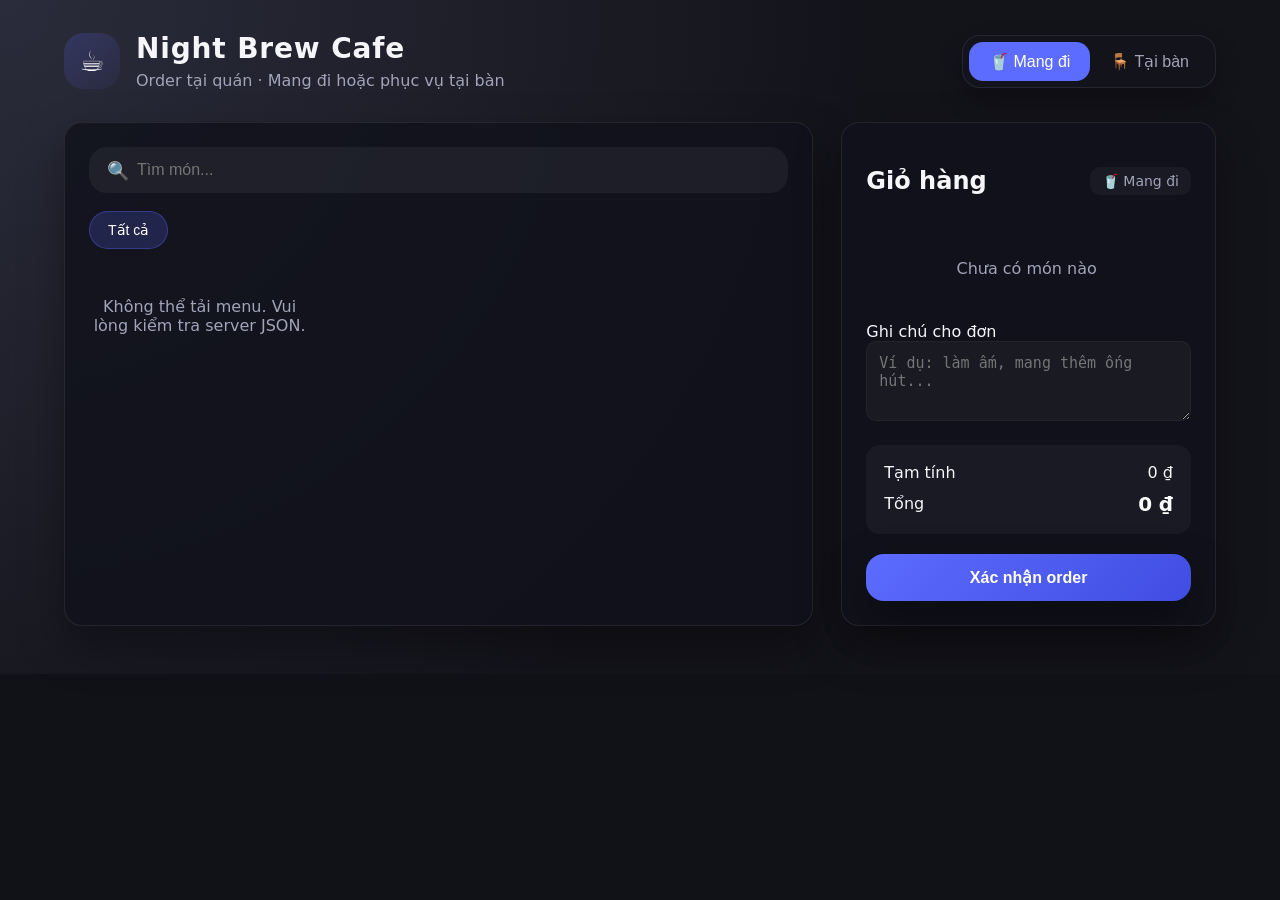
==== cafe-order/index.html @ 3cc46fb4 "Add cafe order web app with admin dashboard" ====
<!DOCTYPE html>
<html lang="vi">
<head>
  <meta charset="UTF-8" />
  <meta name="viewport" content="width=device-width, initial-scale=1.0" />
  <title>Night Brew Cafe · Order</title>
  <link rel="stylesheet" href="assets/css/style.css" />
</head>
<body class="dark">
  <div class="page">
    <header class="app-header">
      <div class="logo-block">
        <div class="logo">☕</div>
        <div>
          <h1>Night Brew Cafe</h1>
          <p>Order tại quán · Mang đi hoặc phục vụ tại bàn</p>
        </div>
      </div>
      <div class="order-type-toggle" id="orderTypeToggle">
        <button class="toggle-btn active" data-type="takeaway">🥤 Mang đi</button>
        <button class="toggle-btn" data-type="table">🪑 Tại bàn</button>
      </div>
      <div class="table-input" id="tableInputWrap">
        <label for="tableNumber">Số bàn</label>
        <input type="text" id="tableNumber" placeholder="Nhập số bàn" autocomplete="off" />
      </div>
    </header>

    <main class="layout">
      <section class="menu-panel">
        <div class="search-filter">
          <div class="search-box">
            <input type="search" id="searchInput" placeholder="Tìm món..." />
            <span class="icon">🔍</span>
          </div>
          <div class="category-filter" id="categoryFilter">
            <button class="chip active" data-category="all">Tất cả</button>
          </div>
        </div>

        <div class="menu-grid" id="menuGrid">
          <div class="empty">Đang tải menu...</div>
        </div>
      </section>

      <aside class="cart-panel">
        <div class="cart-header">
          <h2>Giỏ hàng</h2>
          <div class="order-summary-line" id="cartOrderType">🥤 Mang đi</div>
        </div>

        <div class="cart-items" id="cartItems">
          <div class="empty">Chưa có món nào</div>
        </div>

        <div class="cart-note">
          <label for="orderNote">Ghi chú cho đơn</label>
          <textarea id="orderNote" rows="3" placeholder="Ví dụ: làm ấm, mang thêm ống hút..."></textarea>
        </div>

        <div class="cart-total" id="cartTotal">
          <div class="line">
            <span>Tạm tính</span>
            <span>0₫</span>
          </div>
          <div class="line total">
            <span>Tổng</span>
            <span>0₫</span>
          </div>
        </div>

        <button class="primary-btn" id="confirmOrderBtn">Xác nhận order</button>
      </aside>
    </main>
  </div>

  <div class="modal" id="productModal" aria-hidden="true">
    <div class="modal-content">
      <button class="close-btn" id="closeModal">×</button>
      <div class="modal-body">
        <h3 id="modalProductName">Tên món</h3>
        <p class="modal-desc" id="modalProductDesc"></p>
        <div class="option-group">
          <span class="group-label">Size</span>
          <div class="option-row" data-option="size">
            <label><input type="radio" name="modalSize" value="S" /> S</label>
            <label><input type="radio" name="modalSize" value="M" checked /> M</label>
            <label><input type="radio" name="modalSize" value="L" /> L</label>
          </div>
        </div>
        <div class="option-group">
          <span class="group-label">Đá</span>
          <div class="option-row" data-option="ice">
            <label><input type="radio" name="modalIce" value="0%" /> 0%</label>
            <label><input type="radio" name="modalIce" value="30%" /> 30%</label>
            <label><input type="radio" name="modalIce" value="50%" checked /> 50%</label>
            <label><input type="radio" name="modalIce" value="70%" /> 70%</label>
            <label><input type="radio" name="modalIce" value="100%" /> 100%</label>
          </div>
        </div>
        <div class="option-group">
          <span class="group-label">Đường</span>
          <div class="option-row" data-option="sugar">
            <label><input type="radio" name="modalSugar" value="0%" /> 0%</label>
            <label><input type="radio" name="modalSugar" value="30%" /> 30%</label>
            <label><input type="radio" name="modalSugar" value="50%" checked /> 50%</label>
            <label><input type="radio" name="modalSugar" value="70%" /> 70%</label>
            <label><input type="radio" name="modalSugar" value="100%" /> 100%</label>
          </div>
        </div>
        <div class="option-group">
          <span class="group-label">Ghi chú món</span>
          <textarea id="modalItemNote" rows="2" placeholder="Ví dụ: ít đá, thêm shot espresso..."></textarea>
        </div>
        <div class="modal-footer">
          <span class="price" id="modalProductPrice">0₫</span>
          <button class="primary-btn" id="addToCartBtn">Thêm vào giỏ</button>
        </div>
      </div>
    </div>
  </div>

  <div class="modal success" id="successModal" aria-hidden="true">
    <div class="modal-content">
      <div class="modal-body">
        <h3>🎉 Đặt món thành công</h3>
        <p>Mã đơn: <strong id="successOrderCode"></strong></p>
        <p>Loại đơn: <span id="successOrderType"></span></p>
        <p>Tổng tiền: <strong id="successOrderTotal"></strong></p>
        <button class="primary-btn" id="closeSuccessBtn">Đóng</button>
      </div>
    </div>
  </div>

  <script src="assets/js/app.js"></script>
</body>
</html>
---- cafe-order/assets/css/style.css ----
:root {
  color-scheme: dark;
  --bg-gradient: radial-gradient(circle at top left, #2b2c3b, #13131a 60%);
  --card-bg: rgba(33, 34, 44, 0.85);
  --card-border: rgba(255, 255, 255, 0.08);
  --primary: #5c6cff;
  --primary-dark: #414de2;
  --text: #f6f6fa;
  --text-muted: #a3a3ba;
  --success: #4ad594;
  --warning: #ffb648;
  --danger: #ff6f6f;
  --radius-large: 18px;
  --radius-medium: 14px;
  --radius-small: 10px;
  --shadow-soft: 0 20px 45px rgba(0, 0, 0, 0.35);
  --shadow-card: 0 12px 25px rgba(0, 0, 0, 0.28);
  font-family: 'Inter', 'Segoe UI', system-ui, -apple-system, sans-serif;
}

* {
  box-sizing: border-box;
}

html,
body {
  margin: 0;
  padding: 0;
  min-height: 100%;
  background: #111118;
  color: var(--text);
}

body.dark {
  background: var(--bg-gradient);
}

.page {
  max-width: 1200px;
  margin: 0 auto;
  padding: 32px 24px 48px;
}

.app-header,
.admin-header {
  display: flex;
  flex-wrap: wrap;
  align-items: center;
  justify-content: space-between;
  gap: 24px;
  margin-bottom: 32px;
}

.logo-block {
  display: flex;
  align-items: center;
  gap: 16px;
}

.logo {
  width: 56px;
  height: 56px;
  border-radius: 20px;
  display: grid;
  place-items: center;
  background: linear-gradient(140deg, rgba(92, 108, 255, 0.2), rgba(92, 108, 255, 0.05));
  font-size: 28px;
}

h1 {
  margin: 0;
  font-size: 28px;
  letter-spacing: 0.03em;
}

.app-header p,
.admin-header p {
  margin: 6px 0 0;
  color: var(--text-muted);
}

.order-type-toggle {
  display: flex;
  background: rgba(20, 21, 30, 0.75);
  border-radius: var(--radius-large);
  padding: 6px;
  border: 1px solid var(--card-border);
  box-shadow: var(--shadow-card);
}

.toggle-btn {
  border: none;
  background: transparent;
  color: var(--text-muted);
  padding: 10px 20px;
  border-radius: var(--radius-medium);
  font-size: 16px;
  cursor: pointer;
  transition: background 0.25s ease, color 0.25s ease;
}

.toggle-btn.active {
  background: var(--primary);
  color: #fff;
}

.table-input {
  display: none;
  flex-direction: column;
  gap: 8px;
  background: rgba(20, 21, 30, 0.8);
  border-radius: var(--radius-medium);
  padding: 14px 16px;
  border: 1px solid var(--card-border);
  min-width: 180px;
}

.table-input label {
  font-size: 13px;
  text-transform: uppercase;
  letter-spacing: 0.1em;
  color: var(--text-muted);
}

.table-input input {
  border: none;
  background: rgba(255, 255, 255, 0.05);
  color: var(--text);
  border-radius: var(--radius-small);
  padding: 10px 12px;
  font-size: 16px;
}

.layout {
  display: grid;
  grid-template-columns: minmax(0, 2fr) minmax(320px, 1fr);
  gap: 28px;
}

.menu-panel,
.cart-panel,
.orders-list,
.order-detail {
  background: rgba(17, 18, 27, 0.82);
  border-radius: var(--radius-large);
  border: 1px solid var(--card-border);
  box-shadow: var(--shadow-soft);
  padding: 24px;
  min-height: 200px;
}

.search-filter {
  display: flex;
  flex-direction: column;
  gap: 18px;
  margin-bottom: 24px;
}

.search-box {
  position: relative;
}

.search-box input {
  width: 100%;
  border: none;
  background: rgba(255, 255, 255, 0.05);
  color: var(--text);
  padding: 14px 16px 14px 48px;
  border-radius: var(--radius-large);
  font-size: 16px;
}

.search-box .icon {
  position: absolute;
  top: 50%;
  left: 18px;
  transform: translateY(-50%);
  font-size: 18px;
  color: var(--text-muted);
}

.category-filter {
  display: flex;
  flex-wrap: wrap;
  gap: 10px;
}

.chip {
  border: none;
  background: rgba(255, 255, 255, 0.06);
  color: var(--text-muted);
  border-radius: 999px;
  padding: 10px 18px;
  font-size: 14px;
  cursor: pointer;
  transition: background 0.25s ease, color 0.25s ease, transform 0.2s ease;
}

.chip:hover,
.toggle-btn:hover {
  transform: translateY(-1px);
}

.chip.active {
  background: rgba(92, 108, 255, 0.2);
  color: #fff;
  border: 1px solid rgba(92, 108, 255, 0.35);
}

.menu-grid {
  display: grid;
  grid-template-columns: repeat(auto-fill, minmax(180px, 1fr));
  gap: 18px;
}

.product-card {
  background: rgba(26, 27, 37, 0.9);
  border-radius: var(--radius-medium);
  border: 1px solid transparent;
  padding: 18px;
  display: flex;
  flex-direction: column;
  gap: 12px;
  cursor: pointer;
  transition: transform 0.25s ease, border 0.25s ease, box-shadow 0.25s ease;
}

.product-card:hover {
  transform: translateY(-4px);
  border-color: rgba(92, 108, 255, 0.35);
  box-shadow: 0 18px 30px rgba(0, 0, 0, 0.28);
}

.product-card h4 {
  margin: 0;
  font-size: 17px;
}

.product-card .price {
  font-weight: 600;
  color: var(--primary);
}

.product-card .desc {
  font-size: 13px;
  color: var(--text-muted);
  line-height: 1.5;
}

.cart-panel {
  display: flex;
  flex-direction: column;
  gap: 20px;
}

.cart-header {
  display: flex;
  align-items: center;
  justify-content: space-between;
}

.order-summary-line {
  font-size: 14px;
  color: var(--text-muted);
  background: rgba(255, 255, 255, 0.04);
  padding: 6px 12px;
  border-radius: var(--radius-small);
}

.cart-items {
  flex: 1;
  display: flex;
  flex-direction: column;
  gap: 16px;
  max-height: 320px;
  overflow-y: auto;
  padding-right: 4px;
}

.cart-item {
  background: rgba(23, 24, 34, 0.8);
  border-radius: var(--radius-medium);
  border: 1px solid rgba(255, 255, 255, 0.05);
  padding: 14px 16px;
  display: grid;
  gap: 10px;
}

.cart-item-header {
  display: flex;
  align-items: center;
  justify-content: space-between;
}

.cart-item-title {
  font-weight: 600;
}

.cart-item-options {
  color: var(--text-muted);
  font-size: 13px;
  line-height: 1.5;
}

.cart-item-footer {
  display: flex;
  align-items: center;
  justify-content: space-between;
  gap: 12px;
}

.qty-control {
  display: inline-flex;
  align-items: center;
  gap: 10px;
  background: rgba(255, 255, 255, 0.04);
  padding: 8px 12px;
  border-radius: var(--radius-small);
}

.qty-control button {
  border: none;
  background: transparent;
  color: #fff;
  font-size: 18px;
  cursor: pointer;
}

.qty-control span {
  font-size: 15px;
  width: 24px;
  text-align: center;
}

.delete-btn {
  border: none;
  background: rgba(255, 111, 111, 0.12);
  color: var(--danger);
  border-radius: var(--radius-small);
  padding: 6px 10px;
  cursor: pointer;
  font-size: 13px;
}

.cart-total {
  background: rgba(255, 255, 255, 0.04);
  border-radius: var(--radius-medium);
  padding: 18px;
  display: grid;
  gap: 10px;
  font-size: 16px;
}

.cart-total .line {
  display: flex;
  align-items: center;
  justify-content: space-between;
}

.cart-total .total span:last-child {
  font-size: 20px;
  font-weight: 600;
  color: #fff;
}

.primary-btn {
  background: linear-gradient(135deg, var(--primary), var(--primary-dark));
  border: none;
  color: #fff;
  padding: 14px 20px;
  border-radius: var(--radius-large);
  font-size: 16px;
  font-weight: 600;
  cursor: pointer;
  box-shadow: var(--shadow-soft);
  transition: transform 0.25s ease, box-shadow 0.25s ease;
}

.primary-btn:hover {
  transform: translateY(-2px);
  box-shadow: 0 16px 35px rgba(92, 108, 255, 0.35);
}

.primary-btn:disabled {
  opacity: 0.4;
  cursor: not-allowed;
  box-shadow: none;
}

.cart-note textarea,
.option-group textarea {
  width: 100%;
  border-radius: var(--radius-small);
  border: 1px solid rgba(255, 255, 255, 0.04);
  background: rgba(255, 255, 255, 0.04);
  color: var(--text);
  padding: 12px;
  font-size: 15px;
  resize: vertical;
}

.option-group {
  display: grid;
  gap: 10px;
  margin-bottom: 18px;
}

.group-label {
  font-size: 13px;
  text-transform: uppercase;
  letter-spacing: 0.1em;
  color: var(--text-muted);
}

.option-row {
  display: flex;
  flex-wrap: wrap;
  gap: 12px;
  background: rgba(255, 255, 255, 0.04);
  padding: 12px;
  border-radius: var(--radius-medium);
}

.option-row label {
  display: flex;
  align-items: center;
  gap: 6px;
  font-size: 14px;
}

.option-row input[type="radio"] {
  accent-color: var(--primary);
}

.modal {
  position: fixed;
  inset: 0;
  display: none;
  align-items: center;
  justify-content: center;
  background: rgba(7, 7, 12, 0.75);
  backdrop-filter: blur(6px);
  z-index: 50;
  padding: 24px;
}

.modal[aria-hidden="false"] {
  display: flex;
}

.modal-content {
  background: rgba(18, 19, 27, 0.9);
  border-radius: var(--radius-large);
  width: min(420px, 90vw);
  padding: 28px;
  position: relative;
  border: 1px solid var(--card-border);
  box-shadow: var(--shadow-soft);
}

.modal-content h3 {
  margin-top: 0;
}

.close-btn {
  position: absolute;
  top: 16px;
  right: 16px;
  border: none;
  width: 36px;
  height: 36px;
  border-radius: 50%;
  background: rgba(255, 255, 255, 0.08);
  color: #fff;
  font-size: 20px;
  cursor: pointer;
}

.modal.success .modal-content {
  text-align: center;
}

.modal.success h3 {
  font-size: 24px;
  margin-bottom: 16px;
}

.modal.success .modal-body p {
  margin: 8px 0;
  font-size: 16px;
}

.empty {
  color: var(--text-muted);
  text-align: center;
  padding: 24px 0;
}

/* Admin page */
.admin-page {
  max-width: 1300px;
}

.admin-layout {
  display: grid;
  grid-template-columns: minmax(0, 1.3fr) minmax(320px, 1fr);
  gap: 28px;
}

.orders-list {
  display: grid;
  gap: 16px;
  max-height: 70vh;
  overflow-y: auto;
  padding-right: 4px;
}

.order-card {
  background: rgba(25, 26, 36, 0.85);
  border-radius: var(--radius-medium);
  padding: 18px;
  border: 1px solid transparent;
  display: grid;
  gap: 12px;
  cursor: pointer;
  transition: border 0.2s ease, transform 0.2s ease;
}

.order-card:hover,
.order-card.active {
  border-color: rgba(92, 108, 255, 0.35);
  transform: translateY(-2px);
}

.order-card .top-row {
  display: flex;
  justify-content: space-between;
  align-items: center;
}

.order-card .code {
  font-weight: 600;
  letter-spacing: 0.04em;
}

.status-badge {
  display: inline-flex;
  align-items: center;
  gap: 6px;
  padding: 6px 12px;
  border-radius: 999px;
  font-size: 13px;
  text-transform: uppercase;
  letter-spacing: 0.08em;
}

.status-badge.new {
  background: rgba(92, 108, 255, 0.16);
  color: var(--primary);
}

.status-badge.making {
  background: rgba(255, 182, 72, 0.16);
  color: var(--warning);
}

.status-badge.done {
  background: rgba(74, 213, 148, 0.16);
  color: var(--success);
}

.order-card .meta {
  display: flex;
  flex-wrap: wrap;
  gap: 10px 20px;
  font-size: 13px;
  color: var(--text-muted);
}

.order-detail {
  display: flex;
  flex-direction: column;
  gap: 18px;
  max-height: 70vh;
}

.order-detail h2 {
  margin: 0;
  font-size: 20px;
}

.order-items {
  display: grid;
  gap: 16px;
  background: rgba(22, 23, 32, 0.72);
  padding: 16px;
  border-radius: var(--radius-medium);
  border: 1px solid rgba(255, 255, 255, 0.04);
  max-height: 320px;
  overflow-y: auto;
}

.order-item {
  display: grid;
  gap: 6px;
  padding-bottom: 12px;
  border-bottom: 1px solid rgba(255, 255, 255, 0.04);
}

.order-item:last-child {
  border-bottom: none;
}

.order-item .name {
  font-weight: 600;
}

.order-item .options,
.order-item .note {
  font-size: 13px;
  color: var(--text-muted);
}

.order-actions {
  display: flex;
  gap: 12px;
}

.order-actions .primary-btn {
  flex: 1;
}

@media (max-width: 1024px) {
  .layout,
  .admin-layout {
    grid-template-columns: 1fr;
  }

  .cart-panel {
    position: sticky;
    top: 16px;
  }
}

@media (max-width: 640px) {
  .page {
    padding: 24px 18px 40px;
  }

  .app-header,
  .admin-header {
    align-items: flex-start;
  }

  .layout {
    gap: 20px;
  }

  .menu-grid {
    grid-template-columns: repeat(auto-fill, minmax(150px, 1fr));
  }

  .cart-items {
    max-height: none;
  }

  .modal-content {
    padding: 24px 22px;
  }
}
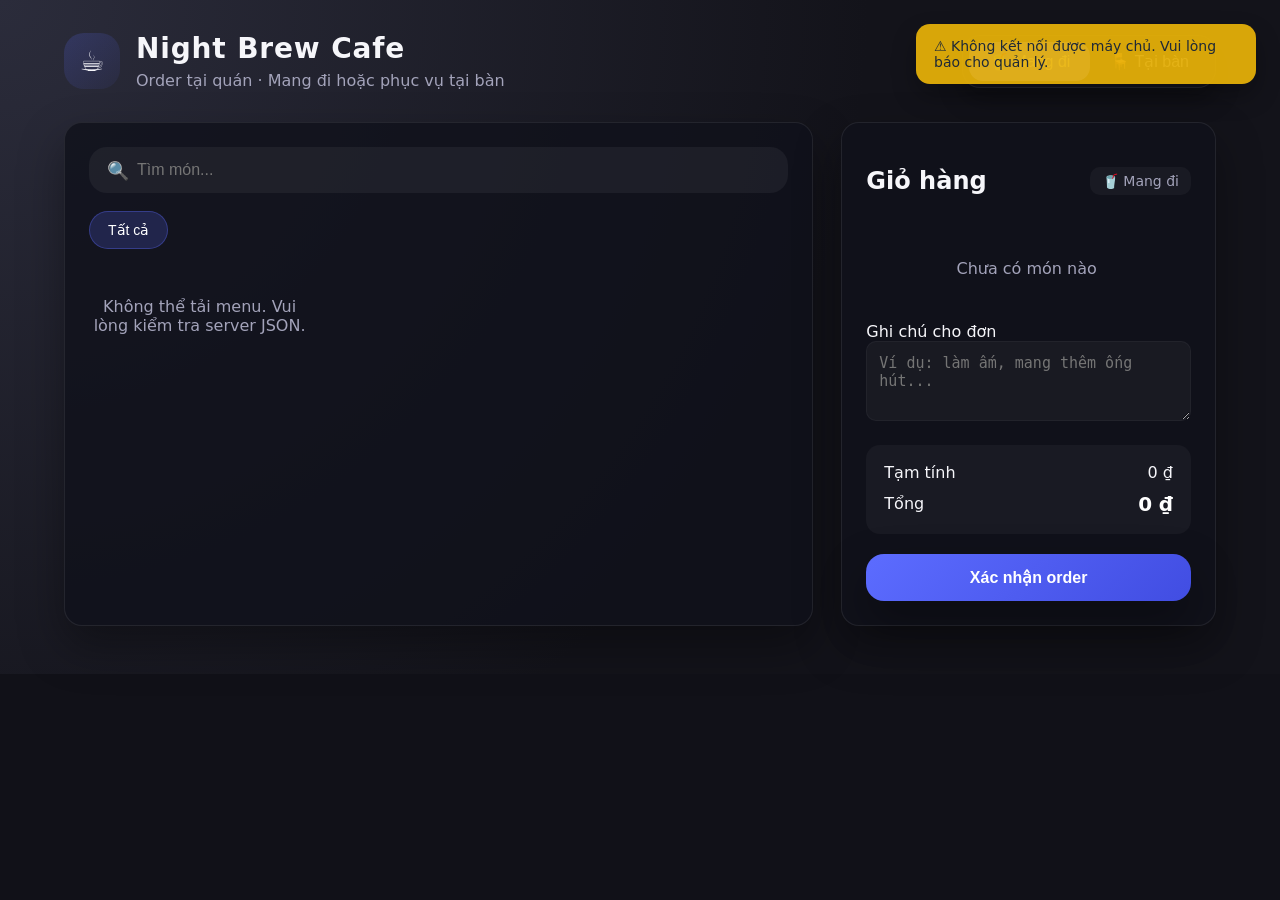
==== commit a1202f4c: "Improve messaging, responsiveness, and seed data" ====
--- a/cafe-order/index.html
+++ b/cafe-order/index.html
@@ -7,6 +7,7 @@
   <link rel="stylesheet" href="assets/css/style.css" />
 </head>
 <body class="dark">
+  <div class="toast-stack" id="toastStack"></div>
   <div class="page">
     <header class="app-header">
       <div class="logo-block">
@@ -120,14 +121,21 @@
     </div>
   </div>
 
-  <div class="modal success" id="successModal" aria-hidden="true">
+  <button class="cart-toggle" id="cartToggleBtn">🛒 Xem giỏ hàng</button>
+  <div class="cart-overlay" id="cartOverlay"></div>
+
+  <div class="modal success" id="feedbackModal" aria-hidden="true">
     <div class="modal-content">
       <div class="modal-body">
-        <h3>🎉 Đặt món thành công</h3>
-        <p>Mã đơn: <strong id="successOrderCode"></strong></p>
-        <p>Loại đơn: <span id="successOrderType"></span></p>
-        <p>Tổng tiền: <strong id="successOrderTotal"></strong></p>
-        <button class="primary-btn" id="closeSuccessBtn">Đóng</button>
+        <h3 id="feedbackTitle">🎉 Đặt món thành công</h3>
+        <div id="feedbackOrderInfo">
+          <p>Mã đơn: <strong id="successOrderCode"></strong></p>
+          <p>Loại đơn: <span id="successOrderType"></span></p>
+          <p class="table-line" id="successOrderTable"></p>
+          <p>Tổng tiền: <strong id="successOrderTotal"></strong></p>
+        </div>
+        <p id="feedbackMessage" class="feedback-message"></p>
+        <button class="primary-btn" id="closeFeedbackBtn">Đóng</button>
       </div>
     </div>
   </div>
--- a/cafe-order/assets/css/style.css
+++ b/cafe-order/assets/css/style.css
@@ -10,6 +10,12 @@
   --success: #4ad594;
   --warning: #ffb648;
   --danger: #ff6f6f;
+  --accent-note: #facc15;
+  --status-new: #1d4ed8;
+  --status-making: #f59e0b;
+  --status-done: #10b981;
+  --status-cancelled: #4b5563;
+  --status-cancelled-text: #d1d5db;
   --radius-large: 18px;
   --radius-medium: 14px;
   --radius-small: 10px;
@@ -39,6 +45,55 @@
   max-width: 1200px;
   margin: 0 auto;
   padding: 32px 24px 48px;
+}
+
+.toast-stack {
+  position: fixed;
+  top: 24px;
+  right: 24px;
+  display: grid;
+  gap: 12px;
+  z-index: 1200;
+  pointer-events: none;
+}
+
+.toast {
+  min-width: 260px;
+  max-width: 340px;
+  padding: 14px 18px;
+  border-radius: var(--radius-medium);
+  background: rgba(33, 34, 44, 0.92);
+  color: var(--text);
+  box-shadow: var(--shadow-card);
+  opacity: 0;
+  transform: translateY(-16px);
+  transition: opacity 0.25s ease, transform 0.25s ease;
+  font-size: 14px;
+  pointer-events: all;
+}
+
+.toast.visible {
+  opacity: 1;
+  transform: translateY(0);
+}
+
+.toast.success {
+  background: rgba(16, 185, 129, 0.92);
+  color: #042f2e;
+}
+
+.toast.error {
+  background: rgba(239, 68, 68, 0.92);
+  color: #fff;
+}
+
+.toast.warning {
+  background: rgba(234, 179, 8, 0.92);
+  color: #1f2937;
+}
+
+.toast.info {
+  background: rgba(59, 130, 246, 0.92);
 }
 
 .app-header,
@@ -253,6 +308,46 @@
   gap: 20px;
 }
 
+.cart-toggle {
+  position: fixed;
+  bottom: 24px;
+  right: 24px;
+  border: none;
+  border-radius: 999px;
+  background: var(--primary);
+  color: #fff;
+  font-size: 16px;
+  padding: 14px 22px;
+  display: none;
+  align-items: center;
+  gap: 10px;
+  box-shadow: var(--shadow-soft);
+  z-index: 1100;
+  cursor: pointer;
+  font-weight: 600;
+}
+
+.cart-toggle.has-items {
+  background: linear-gradient(135deg, var(--primary), var(--primary-dark));
+}
+
+.cart-overlay {
+  position: fixed;
+  inset: 0;
+  background: rgba(7, 7, 12, 0.72);
+  backdrop-filter: blur(4px);
+  opacity: 0;
+  pointer-events: none;
+  transition: opacity 0.3s ease;
+  z-index: 80;
+  display: none;
+}
+
+.cart-overlay.visible {
+  opacity: 1;
+  pointer-events: auto;
+}
+
 .cart-header {
   display: flex;
   align-items: center;
@@ -294,6 +389,12 @@
 
 .cart-item-title {
   font-weight: 600;
+}
+
+.cart-item-note {
+  font-size: 13px;
+  color: var(--accent-note);
+  font-weight: 500;
 }
 
 .cart-item-options {
@@ -440,7 +541,7 @@
   justify-content: center;
   background: rgba(7, 7, 12, 0.75);
   backdrop-filter: blur(6px);
-  z-index: 50;
+  z-index: 200;
   padding: 24px;
 }
 
@@ -490,6 +591,21 @@
   font-size: 16px;
 }
 
+.feedback-message {
+  display: none;
+}
+
+.modal.success .modal-body .table-line {
+  color: var(--accent-note);
+  font-weight: 600;
+}
+
+.modal.success .modal-body .feedback-message {
+  margin-top: 12px;
+  font-size: 15px;
+  color: var(--danger);
+}
+
 .empty {
   color: var(--text-muted);
   text-align: center;
@@ -532,6 +648,22 @@
   transform: translateY(-2px);
 }
 
+.order-card.highlight {
+  border-color: rgba(92, 108, 255, 0.6);
+  box-shadow: 0 0 0 2px rgba(92, 108, 255, 0.25);
+  transform: translateY(-4px);
+  animation: highlightPulse 1.2s ease-in-out infinite alternate;
+}
+
+@keyframes highlightPulse {
+  from {
+    box-shadow: 0 0 0 2px rgba(92, 108, 255, 0.25);
+  }
+  to {
+    box-shadow: 0 0 0 6px rgba(92, 108, 255, 0.1);
+  }
+}
+
 .order-card .top-row {
   display: flex;
   justify-content: space-between;
@@ -552,21 +684,27 @@
   font-size: 13px;
   text-transform: uppercase;
   letter-spacing: 0.08em;
+  font-weight: 600;
 }
 
 .status-badge.new {
-  background: rgba(92, 108, 255, 0.16);
-  color: var(--primary);
+  background: var(--status-new);
+  color: #fff;
 }
 
 .status-badge.making {
-  background: rgba(255, 182, 72, 0.16);
-  color: var(--warning);
+  background: var(--status-making);
+  color: #111827;
 }
 
 .status-badge.done {
-  background: rgba(74, 213, 148, 0.16);
-  color: var(--success);
+  background: var(--status-done);
+  color: #f8fafc;
+}
+
+.status-badge.cancelled {
+  background: var(--status-cancelled);
+  color: var(--status-cancelled-text);
 }
 
 .order-card .meta {
@@ -615,10 +753,25 @@
   font-weight: 600;
 }
 
-.order-item .options,
+.order-item .options {
+  font-size: 13px;
+  color: var(--text-muted);
+}
+
 .order-item .note {
   font-size: 13px;
-  color: var(--text-muted);
+}
+
+.accent-note {
+  color: var(--accent-note);
+  font-weight: 600;
+}
+
+.order-note {
+  background: rgba(250, 204, 21, 0.12);
+  border-radius: var(--radius-medium);
+  padding: 12px 16px;
+  line-height: 1.5;
 }
 
 .order-actions {
@@ -631,18 +784,87 @@
 }
 
 @media (max-width: 1024px) {
-  .layout,
+  .page {
+    padding: 28px 20px 48px;
+  }
+
+  .layout {
+    grid-template-columns: minmax(0, 1.4fr) minmax(280px, 1fr);
+    gap: 22px;
+  }
+
   .admin-layout {
-    grid-template-columns: 1fr;
+    grid-template-columns: minmax(0, 1.1fr) minmax(300px, 1fr);
+    gap: 22px;
+  }
+
+  .menu-grid {
+    grid-template-columns: repeat(auto-fill, minmax(160px, 1fr));
+  }
+}
+
+@media (max-width: 820px) {
+  body {
+    overflow-x: hidden;
+  }
+
+  .layout {
+    display: block;
+  }
+
+  .menu-panel {
+    margin-bottom: 16px;
   }
 
   .cart-panel {
-    position: sticky;
-    top: 16px;
-  }
-}
-
-@media (max-width: 640px) {
+    position: fixed;
+    left: 0;
+    right: 0;
+    bottom: 0;
+    transform: translateY(100%);
+    transition: transform 0.35s ease;
+    max-height: 75vh;
+    border-radius: 28px 28px 0 0;
+    padding-bottom: 28px;
+    z-index: 100;
+    overflow-y: auto;
+    padding-top: 24px;
+  }
+
+  body.cart-open .cart-panel {
+    transform: translateY(0);
+  }
+
+  .cart-items {
+    max-height: none;
+  }
+
+  .cart-toggle {
+    display: inline-flex;
+  }
+
+  .cart-overlay {
+    display: block;
+  }
+
+  body.cart-open {
+    overflow: hidden;
+  }
+
+  .page {
+    padding-bottom: 120px;
+  }
+
+  .admin-layout {
+    display: block;
+  }
+
+  .order-detail {
+    margin-top: 20px;
+  }
+}
+
+@media (max-width: 600px) {
   .page {
     padding: 24px 18px 40px;
   }
@@ -652,16 +874,20 @@
     align-items: flex-start;
   }
 
-  .layout {
-    gap: 20px;
-  }
-
   .menu-grid {
     grid-template-columns: repeat(auto-fill, minmax(150px, 1fr));
   }
 
-  .cart-items {
-    max-height: none;
+  .toast-stack {
+    left: 50%;
+    right: auto;
+    transform: translateX(-50%);
+    width: min(90vw, 360px);
+  }
+
+  .toast {
+    width: 100%;
+    min-width: auto;
   }
 
   .modal-content {
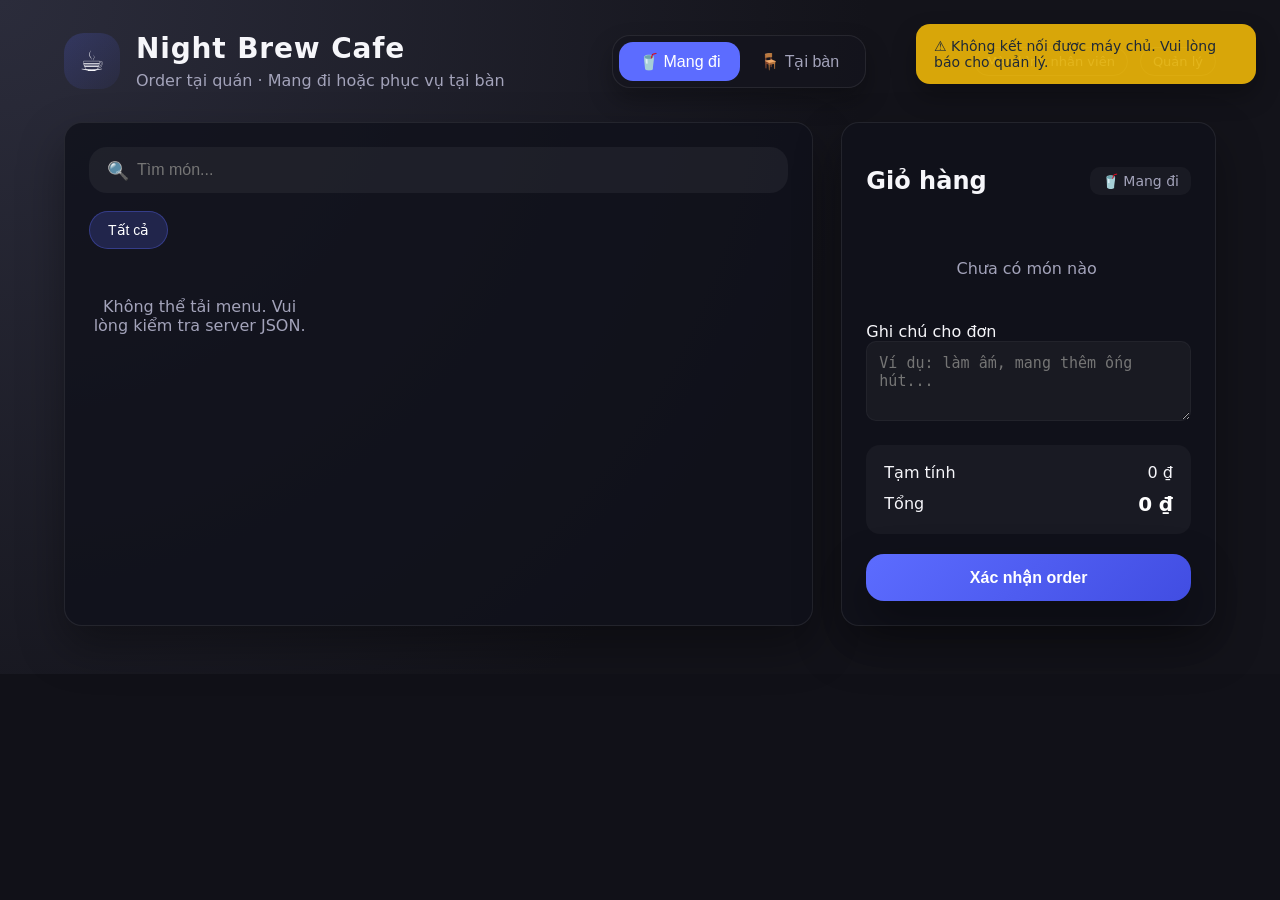
==== commit 350136d0: "Split admin responsibilities into manager and staff" ====
--- a/cafe-order/index.html
+++ b/cafe-order/index.html
@@ -25,6 +25,10 @@
         <label for="tableNumber">Số bàn</label>
         <input type="text" id="tableNumber" placeholder="Nhập số bàn" autocomplete="off" />
       </div>
+      <nav class="app-shortcuts">
+        <a href="staff.html" class="shortcut-link">Màn hình nhân viên</a>
+        <a href="manager.html" class="shortcut-link">Quản lý</a>
+      </nav>
     </header>
 
     <main class="layout">
@@ -49,6 +53,7 @@
           <h2>Giỏ hàng</h2>
           <div class="order-summary-line" id="cartOrderType">🥤 Mang đi</div>
         </div>
+        <div class="order-summary-note" id="cartOrderNote"></div>
 
         <div class="cart-items" id="cartItems">
           <div class="empty">Chưa có món nào</div>
--- a/cafe-order/assets/css/style.css
+++ b/cafe-order/assets/css/style.css
@@ -94,6 +94,7 @@
 
 .toast.info {
   background: rgba(59, 130, 246, 0.92);
+  color: #f8fafc;
 }
 
 .app-header,
@@ -360,6 +361,14 @@
   background: rgba(255, 255, 255, 0.04);
   padding: 6px 12px;
   border-radius: var(--radius-small);
+}
+
+.order-summary-note {
+  margin-top: 10px;
+  font-size: 13px;
+  color: var(--accent-note);
+  font-weight: 500;
+  display: none;
 }
 
 .cart-items {
@@ -652,6 +661,7 @@
   border-color: rgba(92, 108, 255, 0.6);
   box-shadow: 0 0 0 2px rgba(92, 108, 255, 0.25);
   transform: translateY(-4px);
+  background: rgba(59, 130, 246, 0.16);
   animation: highlightPulse 1.2s ease-in-out infinite alternate;
 }
 
@@ -894,3 +904,431 @@
     padding: 24px 22px;
   }
 }
+
+/* Manager & Staff split additions */
+.is-hidden {
+  display: none !important;
+}
+
+.pin-overlay {
+  position: fixed;
+  inset: 0;
+  background: rgba(5, 6, 11, 0.82);
+  display: flex;
+  align-items: center;
+  justify-content: center;
+  z-index: 999;
+}
+
+.pin-card {
+  background: rgba(18, 19, 27, 0.92);
+  border-radius: var(--radius-large);
+  padding: 32px 36px;
+  max-width: 360px;
+  width: min(90vw, 360px);
+  text-align: center;
+  box-shadow: 0 18px 45px rgba(8, 12, 32, 0.45);
+  border: 1px solid rgba(255, 255, 255, 0.06);
+}
+
+.pin-card h2 {
+  margin-bottom: 8px;
+}
+
+.pin-card form {
+  display: grid;
+  gap: 14px;
+  margin-top: 18px;
+}
+
+.pin-card input {
+  padding: 12px 14px;
+  border-radius: var(--radius-medium);
+  border: 1px solid rgba(255, 255, 255, 0.08);
+  background: rgba(12, 13, 20, 0.9);
+  color: #f8fafc;
+  font-size: 16px;
+  letter-spacing: 0.16em;
+  text-align: center;
+}
+
+.pin-card input:disabled {
+  opacity: 0.6;
+}
+
+.pin-card .pin-error {
+  min-height: 20px;
+  color: var(--accent-note);
+  font-size: 13px;
+}
+
+.manager-tabs {
+  margin-top: 20px;
+  display: flex;
+  flex-wrap: wrap;
+  gap: 12px;
+}
+
+.tab-btn {
+  padding: 10px 20px;
+  border-radius: 999px;
+  border: 1px solid rgba(255, 255, 255, 0.08);
+  background: rgba(18, 20, 30, 0.8);
+  color: #e2e8f0;
+  cursor: pointer;
+  transition: background 0.25s ease, color 0.25s ease, transform 0.2s ease;
+  font-weight: 600;
+  letter-spacing: 0.04em;
+}
+
+.tab-btn:hover {
+  transform: translateY(-1px);
+  background: rgba(59, 130, 246, 0.22);
+}
+
+.tab-btn.active {
+  background: linear-gradient(135deg, rgba(92, 108, 255, 0.4), rgba(37, 99, 235, 0.45));
+  border-color: rgba(93, 108, 255, 0.55);
+  color: #fff;
+}
+
+.manager-panels {
+  margin-top: 26px;
+}
+
+.manager-panels .tab-panel {
+  display: none;
+  animation: fadeIn 0.25s ease;
+}
+
+.manager-panels .tab-panel.active {
+  display: block;
+}
+
+.panel-header {
+  display: flex;
+  flex-wrap: wrap;
+  align-items: center;
+  justify-content: space-between;
+  gap: 16px;
+  margin-bottom: 18px;
+}
+
+.panel-header .admin-filters {
+  flex: 1;
+  justify-content: flex-end;
+}
+
+.manager-section {
+  background: rgba(20, 21, 30, 0.78);
+  border-radius: var(--radius-medium);
+  border: 1px solid rgba(255, 255, 255, 0.05);
+  padding: 22px 24px;
+  display: grid;
+  gap: 18px;
+  margin-bottom: 26px;
+}
+
+.manager-section h2,
+.manager-section h3 {
+  margin: 0;
+}
+
+.section-header {
+  display: flex;
+  align-items: flex-start;
+  justify-content: space-between;
+  gap: 16px;
+}
+
+.product-form {
+  display: grid;
+  gap: 16px;
+}
+
+.form-grid {
+  display: grid;
+  grid-template-columns: repeat(auto-fit, minmax(220px, 1fr));
+  gap: 16px;
+}
+
+.form-field {
+  display: grid;
+  gap: 8px;
+}
+
+.form-field label {
+  font-size: 13px;
+  color: var(--text-muted);
+  text-transform: uppercase;
+  letter-spacing: 0.06em;
+}
+
+.form-field input,
+.form-field textarea,
+.form-field select {
+  width: 100%;
+  border-radius: var(--radius-medium);
+  border: 1px solid rgba(255, 255, 255, 0.08);
+  background: rgba(12, 13, 20, 0.9);
+  color: #e2e8f0;
+  font-size: 14px;
+  padding: 12px 14px;
+  transition: border 0.2s ease, box-shadow 0.2s ease;
+}
+
+.form-field textarea {
+  resize: vertical;
+}
+
+.form-field input:focus,
+.form-field textarea:focus,
+.form-field select:focus {
+  border-color: rgba(92, 108, 255, 0.6);
+  box-shadow: 0 0 0 3px rgba(92, 108, 255, 0.18);
+  outline: none;
+}
+
+.checkbox-field label {
+  display: inline-flex;
+  align-items: center;
+  gap: 10px;
+  font-size: 14px;
+  text-transform: none;
+  letter-spacing: normal;
+  color: #f8fafc;
+}
+
+.form-actions {
+  display: flex;
+  flex-wrap: wrap;
+  gap: 12px;
+  justify-content: flex-end;
+}
+
+.secondary-btn,
+.ghost-btn,
+.danger-btn {
+  border-radius: 999px;
+  padding: 10px 20px;
+  font-weight: 600;
+  letter-spacing: 0.04em;
+  transition: background 0.25s ease, color 0.25s ease, transform 0.2s ease;
+  border: 1px solid transparent;
+  cursor: pointer;
+}
+
+.secondary-btn {
+  background: transparent;
+  border-color: rgba(255, 255, 255, 0.16);
+  color: #cbd5f5;
+}
+
+.secondary-btn:hover {
+  background: rgba(59, 130, 246, 0.18);
+  transform: translateY(-1px);
+}
+
+.ghost-btn {
+  background: rgba(37, 99, 235, 0.12);
+  border-color: rgba(37, 99, 235, 0.32);
+  color: #dbeafe;
+}
+
+.ghost-btn:hover {
+  background: rgba(59, 130, 246, 0.28);
+}
+
+.danger-btn {
+  background: rgba(248, 113, 113, 0.16);
+  border-color: rgba(248, 113, 113, 0.4);
+  color: #fecaca;
+}
+
+.danger-btn:hover {
+  background: rgba(248, 113, 113, 0.32);
+}
+
+.danger-btn:disabled {
+  opacity: 0.5;
+  cursor: not-allowed;
+}
+
+.product-list {
+  display: grid;
+  gap: 16px;
+}
+
+.product-row {
+  display: flex;
+  align-items: flex-start;
+  justify-content: space-between;
+  gap: 18px;
+  background: rgba(22, 23, 32, 0.72);
+  border-radius: var(--radius-medium);
+  border: 1px solid rgba(255, 255, 255, 0.05);
+  padding: 18px 20px;
+}
+
+.product-row .info {
+  flex: 1;
+  display: grid;
+  gap: 10px;
+}
+
+.product-row h4 {
+  margin: 0;
+  font-size: 18px;
+}
+
+.product-row .meta {
+  display: flex;
+  flex-wrap: wrap;
+  gap: 10px 16px;
+  font-size: 13px;
+  color: var(--text-muted);
+}
+
+.product-row .meta .price {
+  font-weight: 600;
+  color: #f8fafc;
+}
+
+.product-row .badge {
+  display: inline-flex;
+  align-items: center;
+  padding: 4px 10px;
+  border-radius: 999px;
+  font-size: 12px;
+  letter-spacing: 0.05em;
+}
+
+.product-row .badge.active {
+  background: rgba(16, 185, 129, 0.22);
+  color: #bbf7d0;
+}
+
+.product-row .badge.inactive {
+  background: rgba(148, 163, 184, 0.18);
+  color: #cbd5f5;
+}
+
+.product-row .desc {
+  margin: 0;
+  font-size: 13px;
+  color: #cbd5f5;
+}
+
+.product-row .actions {
+  display: flex;
+  flex-direction: column;
+  gap: 10px;
+}
+
+.stats-grid {
+  display: grid;
+  gap: 18px;
+  grid-template-columns: repeat(auto-fit, minmax(220px, 1fr));
+}
+
+.stat-card {
+  background: rgba(22, 23, 32, 0.75);
+  border-radius: var(--radius-large);
+  padding: 24px 26px;
+  border: 1px solid rgba(255, 255, 255, 0.05);
+  display: grid;
+  gap: 12px;
+}
+
+.stat-label {
+  font-size: 13px;
+  text-transform: uppercase;
+  letter-spacing: 0.08em;
+  color: var(--text-muted);
+}
+
+.stat-value {
+  font-size: 28px;
+  font-weight: 700;
+  color: #f8fafc;
+}
+
+@media (max-width: 900px) {
+  .product-row {
+    flex-direction: column;
+    align-items: stretch;
+  }
+
+  .product-row .actions {
+    flex-direction: row;
+    justify-content: flex-end;
+  }
+}
+
+@media (max-width: 640px) {
+  .pin-card {
+    padding: 28px 24px;
+  }
+
+  .manager-tabs {
+    gap: 8px;
+  }
+
+  .tab-btn {
+    padding: 8px 16px;
+  }
+
+  .panel-header {
+    flex-direction: column;
+    align-items: flex-start;
+  }
+
+  .panel-header .admin-filters {
+    width: 100%;
+    justify-content: flex-start;
+  }
+
+  .product-row {
+    padding: 16px;
+  }
+}
+
+@keyframes fadeIn {
+  from {
+    opacity: 0;
+    transform: translateY(6px);
+  }
+  to {
+    opacity: 1;
+    transform: translateY(0);
+  }
+}
+
+.app-shortcuts {
+  display: flex;
+  gap: 12px;
+  align-items: center;
+  flex-wrap: wrap;
+}
+
+.app-shortcuts .shortcut-link {
+  font-size: 13px;
+  color: #93c5fd;
+  padding: 6px 12px;
+  border-radius: 999px;
+  border: 1px solid rgba(147, 197, 253, 0.35);
+  text-decoration: none;
+  transition: background 0.25s ease, transform 0.2s ease;
+}
+
+.app-shortcuts .shortcut-link:hover {
+  background: rgba(59, 130, 246, 0.22);
+  transform: translateY(-1px);
+}
+
+@media (max-width: 600px) {
+  .app-shortcuts {
+    width: 100%;
+    justify-content: flex-start;
+  }
+}
